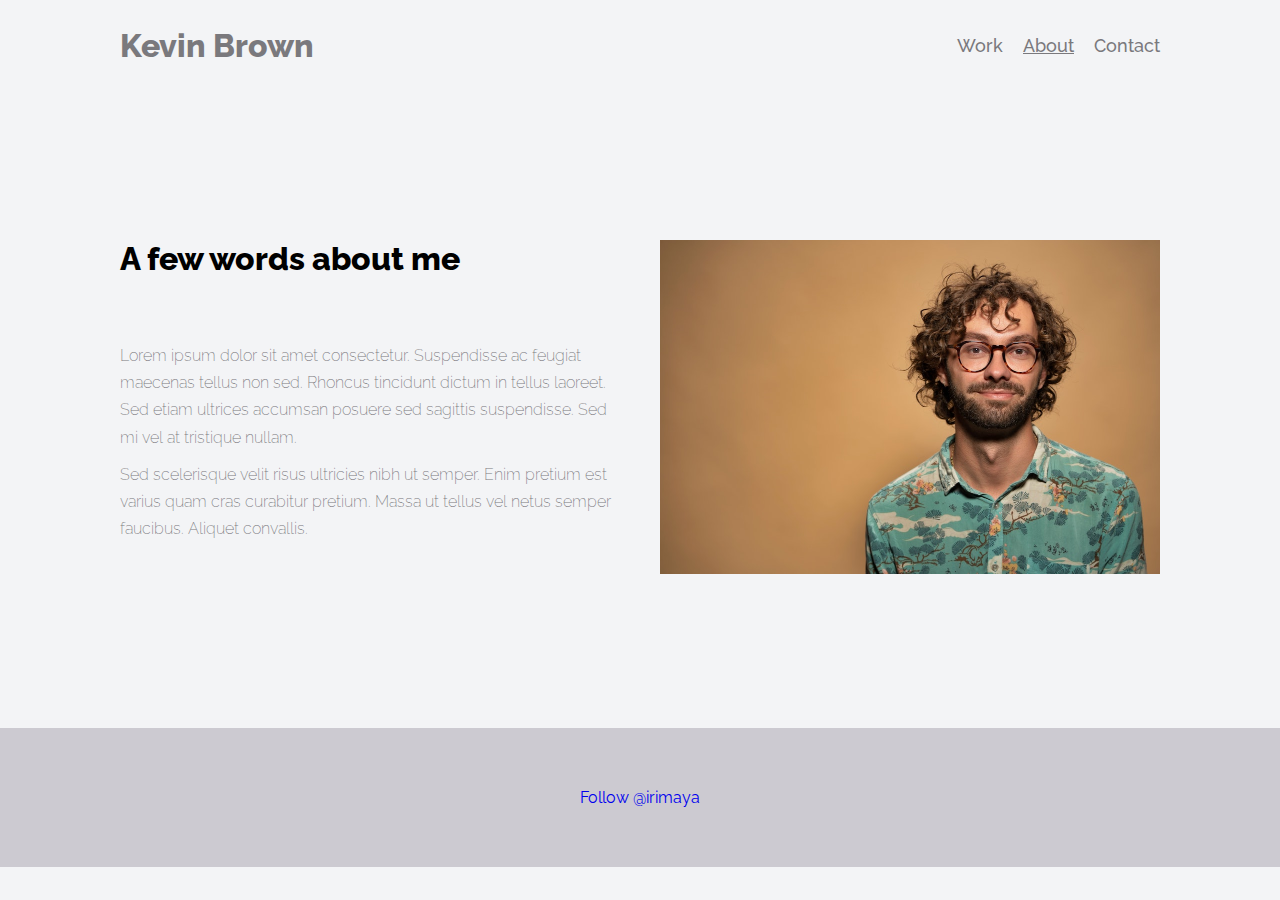
==== about.html @ 7c6395a4 "first commit" ====
<!DOCTYPE html>
<html lang="en">
	<head>
		<meta charset="UTF-8" />
		<meta http-equiv="X-UA-Compatible" content="IE=edge" />
		<meta name="viewport" content="width=device-width, initial-scale=1.0" />
		<link rel="stylesheet" href="css/style.css" />
		<link rel="stylesheet" media="screen and (max-width:768px)" href="/css/mobile.css" />
		<title>Portfolio Simple | About</title>
	</head>
	<body>
		<header id="mainheader">
			<nav class="navbar">
				<div class="container">
					<div class="logo"><a href="index.html">Kevin Brown</a></div>
					<ul class="nav">
						<li><a href="index.html">Work</a></li>
						<li class="current"><a href="about.html">About</a></li>
						<li><a href="contact.html">Contact</a></li>
					</ul>
				</div>
			</nav>
		</header>

		<section id="about" class="ptb-1">
			<div class="container">
				<div class="flex">
					<div class="flex-box pr-1">
						<h2 class="pb-1">A few words about me</h2>
						<p>
							Lorem ipsum dolor sit amet consectetur. Suspendisse ac feugiat maecenas tellus non sed. Rhoncus tincidunt
							dictum in tellus laoreet. Sed etiam ultrices accumsan posuere sed sagittis suspendisse. Sed mi vel at
							tristique nullam.
						</p>
						<p>
							Sed scelerisque velit risus ultricies nibh ut semper. Enim pretium est varius quam cras curabitur pretium.
							Massa ut tellus vel netus semper faucibus. Aliquet convallis.
						</p>
					</div>
					<div class="flex-box">
						<img src="/images/about.jpg" alt="" />
					</div>
				</div>
			</div>
		</section>

		<footer id="mainfooter">
			<a href="https://twitter.com/irimaya?ref_src=twsrc%5Etfw" class="twitter-follow-button" data-show-count="false"
				>Follow @irimaya</a
			>
			<script async src="https://platform.twitter.com/widgets.js" charset="utf-8"></script>
		</footer>
	</body>
</html>
---- css/style.css ----
@import url('https://fonts.googleapis.com/css2?family=Raleway:wght@100;200;300;400;500;600;700;800;900&display=swap');

/* Reset */
* {
	box-sizing: border-box;
	margin: 0;
	padding: 0;
}

/* Main Styling */
body,
html {
	font-family: 'Raleway', sans-serif;
	background: #f3f4f6;
	color: #7a797d;
}

h1 {
	font-size: 2.5rem;
}
h2 {
	font-size: 2rem;
}
h4 {
	font-size: 1.5rem;
}

h1,
h2,
h4 {
	margin-bottom: 15px;
	color: #000;
	font-weight: 800;
}

ul {
	list-style: none;
}

img {
	max-width: 100%;
}

p {
	font-size: 1rem;
	margin: 10px 0;
	line-height: 1.7em;
	font-weight: 200;
}

a {
	text-decoration: none;
}

/* Utility Classes */
.container {
	max-width: 1100px;
	margin: 0 auto;
	padding: 0 30px;
}

.txt-large {
	font-size: 20px;
}

.txt-center {
	text-align: center;
}

.small {
	font-size: 12px;
}

.display-1 {
	font-size: 3rem;
}

.current {
	text-decoration: underline;
}

.btn {
	display: inline-block;
	font-size: 15px;
	padding: 12px 45px;
	cursor: pointer;
	font-weight: bold;
	letter-spacing: 1px;
	border-radius: 4px;
}

.btn-outline {
	border: 1px solid #1f2038;
	color: #1f2038;
}

.btn-outline:hover {
	background: #1f2038;
	color: #fff;
}

.p-1 {
	padding: 80px;
}

.ptb-1 {
	padding: 150px 0;
}

.ptb-2 {
	padding: 200px 0;
}

.pb-1 {
	padding-bottom: 50px;
}

.pr-1 {
	padding-right: 40px;
}

.bk-showcase {
	background: url('/images/showcase.jpg');
	background-repeat: no-repeat;
	background-position: center;
	background-size: cover;
}

.bk-color {
	background: #f3f4f6;
}

.flex {
	display: flex;
	justify-content: space-between;
}

.flex-box {
	flex: 1;
}

/* Navbar */
.navbar {
	height: 90px;
	/* height: 10vh; */
}

.navbar .logo a {
	color: #7a797d;
	font-size: 2rem;
	font-weight: 800;
}

.navbar .container {
	display: flex;
	justify-content: space-between;
	align-items: center;
	height: 100%;
}

.navbar ul {
	display: flex;
}

.navbar ul li {
	margin-left: 20px;
}

.navbar ul li a {
	color: #7a797d;
	text-decoration: none;
	font-size: 18px;
	font-weight: 500;
}

/* Showcase */
#showcase .container {
	padding-top: 450px;
}

/* Work */
#work img {
	height: 450px;
}

/* Footer */
#mainfooter {
	background: #cccad1;
	text-align: center;
	padding: 60px;
}
---- css/mobile.css ----
/* Utility Classes */
.display-1 {
	font-size: 2.5rem;
}

.p-1 {
	padding: 50px;
}

.ptb-1 {
	padding: 80px 0;
}

.ptb-2 {
	padding: 200px 0;
}

.pr-1 {
	padding-right: 0;
}

.flex {
	flex-direction: column;
}

/* Navbar */
#navbar {
	height: 100%;
	padding: 20px 0;
}

#navbar .container {
	flex-direction: column;
}

/* About */
#about {
	text-align: center;
}

#about img {
	padding-top: 20px;
}
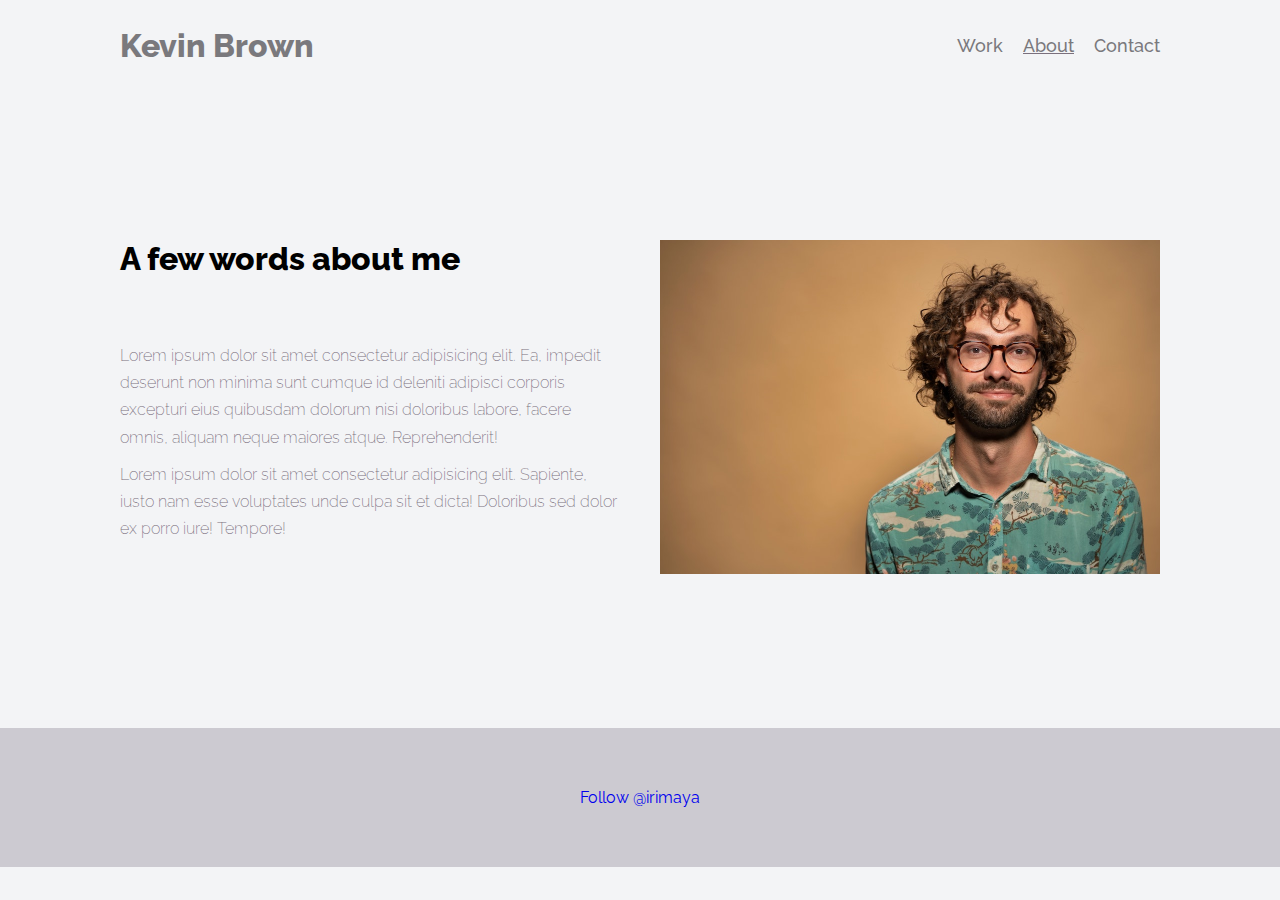
==== commit b5e75840: "updated styles" ====
--- a/about.html
+++ b/about.html
@@ -4,7 +4,7 @@
 		<meta charset="UTF-8" />
 		<meta http-equiv="X-UA-Compatible" content="IE=edge" />
 		<meta name="viewport" content="width=device-width, initial-scale=1.0" />
-		<link rel="stylesheet" href="css/style.css" />
+		<link rel="stylesheet" href="/css/style.css" />
 		<link rel="stylesheet" media="screen and (max-width:768px)" href="/css/mobile.css" />
 		<title>Portfolio Simple | About</title>
 	</head>
@@ -13,7 +13,7 @@
 			<nav class="navbar">
 				<div class="container">
 					<div class="logo"><a href="index.html">Kevin Brown</a></div>
-					<ul class="nav">
+					<ul>
 						<li><a href="index.html">Work</a></li>
 						<li class="current"><a href="about.html">About</a></li>
 						<li><a href="contact.html">Contact</a></li>
@@ -28,13 +28,13 @@
 					<div class="flex-box pr-1">
 						<h2 class="pb-1">A few words about me</h2>
 						<p>
-							Lorem ipsum dolor sit amet consectetur. Suspendisse ac feugiat maecenas tellus non sed. Rhoncus tincidunt
-							dictum in tellus laoreet. Sed etiam ultrices accumsan posuere sed sagittis suspendisse. Sed mi vel at
-							tristique nullam.
+							Lorem ipsum dolor sit amet consectetur adipisicing elit. Ea, impedit deserunt non minima sunt cumque id
+							deleniti adipisci corporis excepturi eius quibusdam dolorum nisi doloribus labore, facere omnis, aliquam
+							neque maiores atque. Reprehenderit!
 						</p>
 						<p>
-							Sed scelerisque velit risus ultricies nibh ut semper. Enim pretium est varius quam cras curabitur pretium.
-							Massa ut tellus vel netus semper faucibus. Aliquet convallis.
+							Lorem ipsum dolor sit amet consectetur adipisicing elit. Sapiente, iusto nam esse voluptates unde culpa
+							sit et dicta! Doloribus sed dolor ex porro iure! Tempore!
 						</p>
 					</div>
 					<div class="flex-box">
@@ -44,7 +44,7 @@
 			</div>
 		</section>
 
-		<footer id="mainfooter">
+		<footer id="mainfooter" class="txt-center">
 			<a href="https://twitter.com/irimaya?ref_src=twsrc%5Etfw" class="twitter-follow-button" data-show-count="false"
 				>Follow @irimaya</a
 			>
--- a/css/style.css
+++ b/css/style.css
@@ -3,16 +3,16 @@
 /* Reset */
 * {
 	box-sizing: border-box;
+	padding: 0;
 	margin: 0;
-	padding: 0;
 }
 
 /* Main Styling */
-body,
-html {
+html,
+body {
 	font-family: 'Raleway', sans-serif;
 	background: #f3f4f6;
-	color: #7a797d;
+	color: #7a707d;
 }
 
 h1 {
@@ -67,36 +67,12 @@
 	text-align: center;
 }
 
-.small {
-	font-size: 12px;
-}
-
 .display-1 {
 	font-size: 3rem;
 }
 
 .current {
 	text-decoration: underline;
-}
-
-.btn {
-	display: inline-block;
-	font-size: 15px;
-	padding: 12px 45px;
-	cursor: pointer;
-	font-weight: bold;
-	letter-spacing: 1px;
-	border-radius: 4px;
-}
-
-.btn-outline {
-	border: 1px solid #1f2038;
-	color: #1f2038;
-}
-
-.btn-outline:hover {
-	background: #1f2038;
-	color: #fff;
 }
 
 .p-1 {
@@ -142,7 +118,6 @@
 /* Navbar */
 .navbar {
 	height: 90px;
-	/* height: 10vh; */
 }
 
 .navbar .logo a {
@@ -168,7 +143,6 @@
 
 .navbar ul li a {
 	color: #7a797d;
-	text-decoration: none;
 	font-size: 18px;
 	font-weight: 500;
 }
@@ -186,6 +160,5 @@
 /* Footer */
 #mainfooter {
 	background: #cccad1;
-	text-align: center;
 	padding: 60px;
 }
--- a/css/mobile.css
+++ b/css/mobile.css
@@ -11,10 +11,6 @@
 	padding: 80px 0;
 }
 
-.ptb-2 {
-	padding: 200px 0;
-}
-
 .pr-1 {
 	padding-right: 0;
 }
@@ -23,21 +19,6 @@
 	flex-direction: column;
 }
 
-/* Navbar */
-#navbar {
-	height: 100%;
-	padding: 20px 0;
+.flex-box {
+	flex: 1;
 }
-
-#navbar .container {
-	flex-direction: column;
-}
-
-/* About */
-#about {
-	text-align: center;
-}
-
-#about img {
-	padding-top: 20px;
-}
